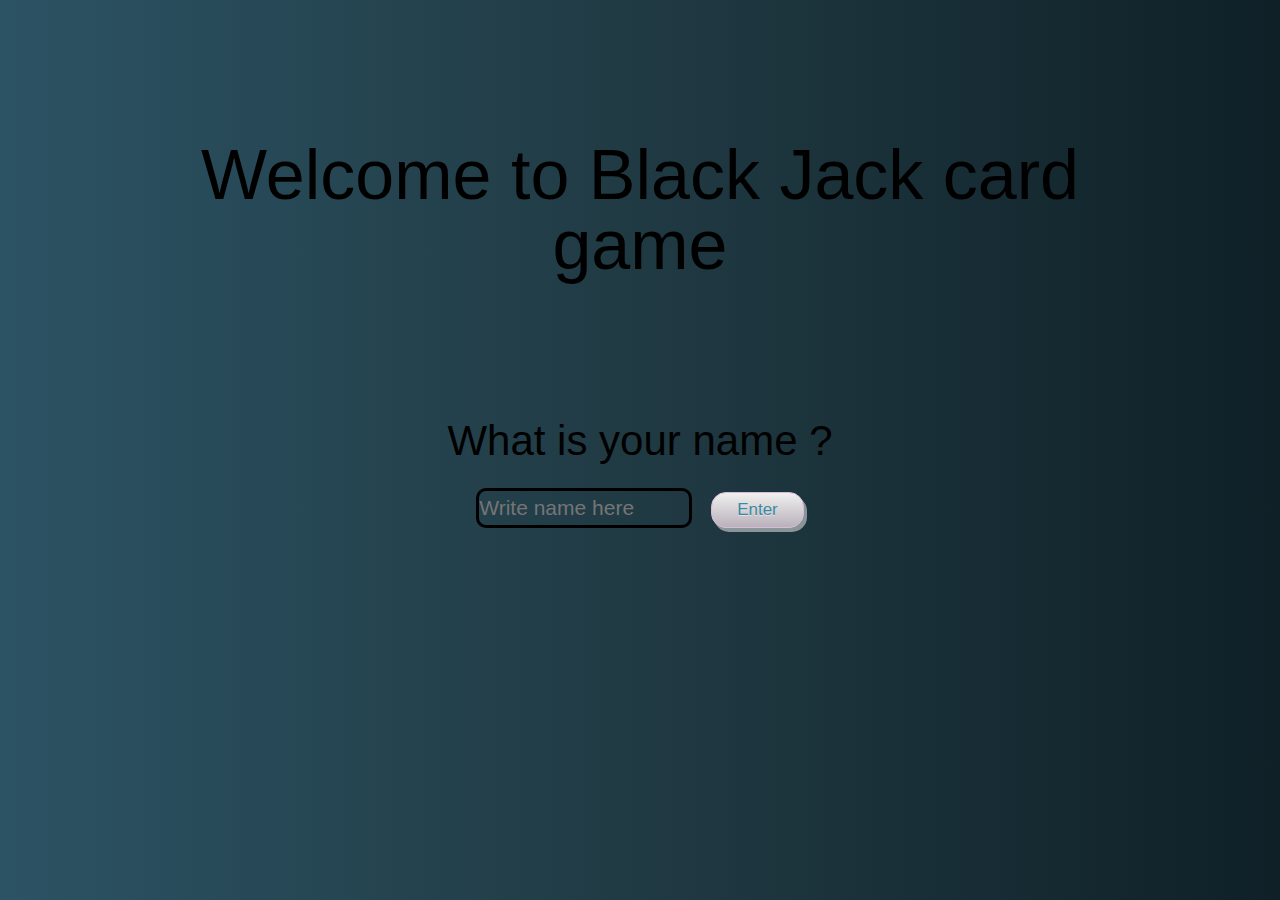
==== hmtl/startPage.html @ 5ba02986 "(feature) add new page (startPage.html)" ====
<!doctype html>
<html lang="en">
<head>
    <meta charset="UTF-8">
    <meta name="viewport"
          content="width=device-width, user-scalable=no, initial-scale=1.0, maximum-scale=1.0, minimum-scale=1.0">
    <meta http-equiv="X-UA-Compatible" content="ie=edge">
    <link rel="stylesheet" href="/css/reset.css">
    <link rel="stylesheet" href="/css/main.css">
    <link rel="shortcut icon" href="/img/ico/Icons-Land-Metro-Raster-Sport-Casino-Playing-Cards.ico" type="image/png">
    <title>Document</title>
</head>
<body>
<div class="container-login">
    <form action="#">
        <h2>Welcome to Black Jack card game</h2>
        <label class="label-name">What is your name ?</label>
        <input class="input" size="15" maxlength="10" name="name" type="text" placeholder="Write name here">
        <button class="buttons">Enter</button>
    </form>
</div>
</body>
</html>
---- css/main.css ----
body {
    font-family: Arial, Helvetica, sans-serif;
    text-align: center;
    background: #0F2027; /* fallback for old browsers */
    background: -webkit-linear-gradient(to right, #2C5364, #203A43, #0F2027); /* Chrome 10-25, Safari 5.1-6 */
    background: linear-gradient(to right, #2C5364, #203A43, #0F2027);
    /* W3C, IE 10+/ Edge, Firefox 16+,
       Chrome 26+, Opera 12+, Safari 7+ */
}

.container h2 {
    color: cadetblue;
    font-size: 2rem;
    margin: 1em 1.3em;
    color: #FFFFFF;
    color: #FFFFFF;
    background: initial;
}

#dealer-cards img,
#your-cards img {
    margin: 2em 3em;
    height: 175px;
    width: 125px;
    margin: 3px;
}
#hit,
#stay,
#reset {
    width: 100px;
    height: 50px;
    font-size: 20px;
}

#results {
    margin-top: 10px;
    color: red;
    font-weight: 900;
    font-size: 60px;
}

#results {
    text-shadow: 2px 2px 0 #bcbcbc, 4px 4px 0 #9c9c9c;
    color: red;
    display: flex;
    justify-content: center;
    align-items: center;
    font-size: 3.5em;
    margin-top: 5px;
}

.buttons {
    box-shadow: 3px 4px 0 0 #899599;
    background: linear-gradient(to bottom, #ededed 5%, #bab1ba 100%);
    background-color: #ededed;
    border-radius: 15px;
    border: 1px solid #d6bcd6;
    display: inline-block;
    cursor: pointer;
    color: #3a8a9e;
    font-family: Arial;
    font-size: 17px;
    padding: 7px 25px;
    text-decoration: none;
    margin-top: 30px;
    margin-left: 15px;
    text-shadow: 0 1px 0 #e1e2ed;
}

.buttons:hover {
    background: linear-gradient(to bottom, #bab1ba 5%, #ededed 100%);
    background-color: #bab1ba;
}

.buttons:active {
    position: relative;
    top: 1px;
}

.container-login h2{
    overflow: initial;
    font-size: 5rem;
    padding: 2em 2em;
    overflow: hidden;
    display: flex;
    justify-content: center;
}
.label-name {
    display: flex;
    font-size: 3em;
    justify-content: center;
    align-items: center;
}
.input {
    background: transparent;
    border: solid;
    border-radius: 10px;
    height: 40px;
    font-size: 1.5em;
}
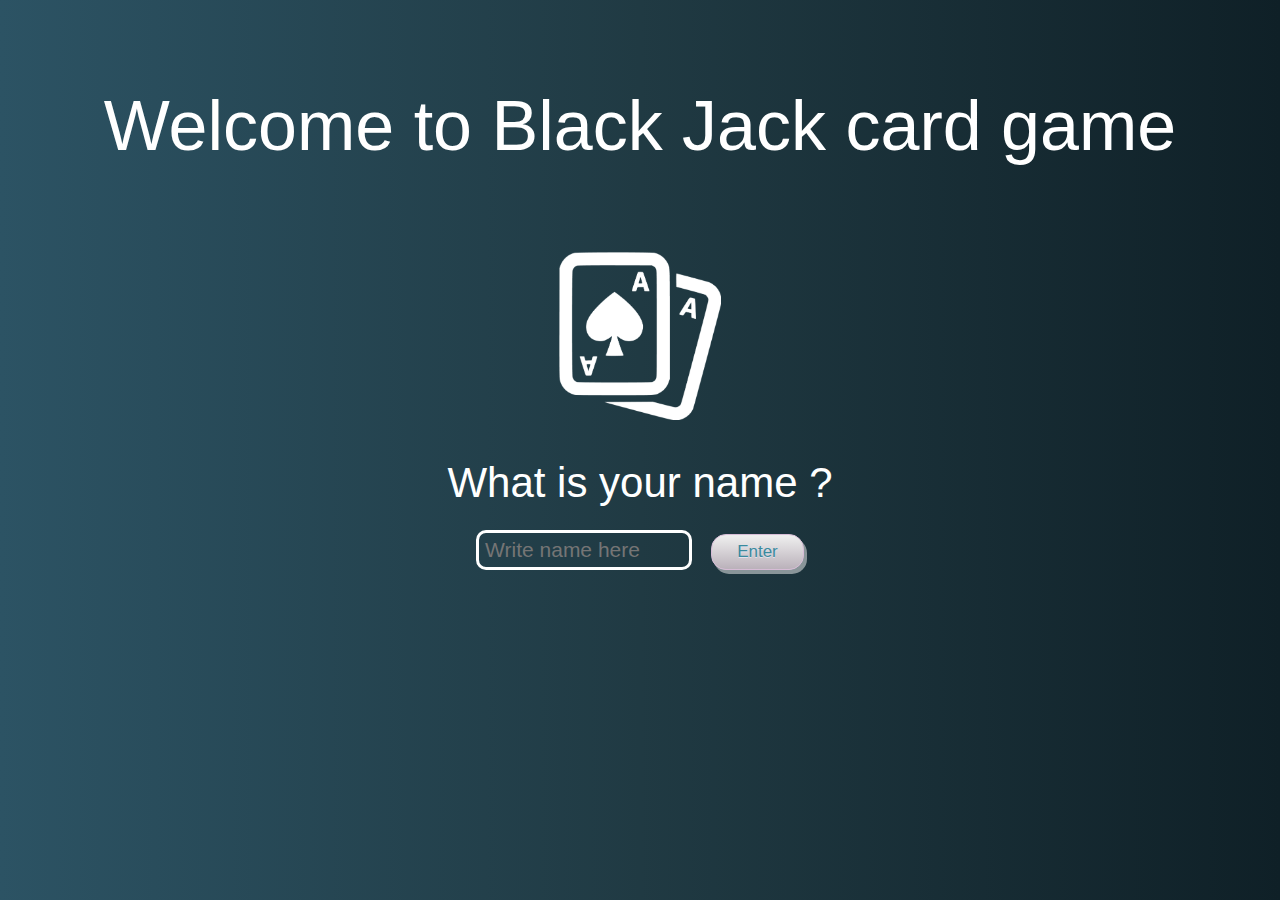
==== commit 2d422d42: "+" ====
--- a/hmtl/startPage.html
+++ b/hmtl/startPage.html
@@ -14,8 +14,9 @@
 <div class="container-login">
     <form action="#">
         <h2>Welcome to Black Jack card game</h2>
+        <img class="image-start-pg" src="/img/ico/png.png" alt="game-pic">
         <label class="label-name">What is your name ?</label>
-        <input class="input" size="15" maxlength="10" name="name" type="text" placeholder="Write name here">
+        <input class="input" size="15" maxlength="10" name="name" type="text" placeholder=" Write name here">
         <button class="buttons">Enter</button>
     </form>
 </div>
--- a/css/main.css
+++ b/css/main.css
@@ -24,6 +24,7 @@
     width: 125px;
     margin: 3px;
 }
+
 #hit,
 #stay,
 #reset {
@@ -58,7 +59,6 @@
     display: inline-block;
     cursor: pointer;
     color: #3a8a9e;
-    font-family: Arial;
     font-size: 17px;
     padding: 7px 25px;
     text-decoration: none;
@@ -76,27 +76,35 @@
     position: relative;
     top: 1px;
 }
-
-.container-login h2{
-    overflow: initial;
-    font-size: 5rem;
-    padding: 2em 2em;
+.container-login h2 {
+    color: #FFFFFF;
     overflow: hidden;
+    font-size: 5em;
     display: flex;
     justify-content: center;
+    align-items: center;
+    padding: 1.3em;
 }
+
 .label-name {
+    color: #FFFFFF;
+    margin-top: 1em;
     display: flex;
     font-size: 3em;
     justify-content: center;
     align-items: center;
 }
+
 .input {
+    color: #FFFFFF;
     background: transparent;
     border: solid;
     border-radius: 10px;
     height: 40px;
     font-size: 1.5em;
 }
+.image-start-pg {
+    height: 12em;
+}
 
 
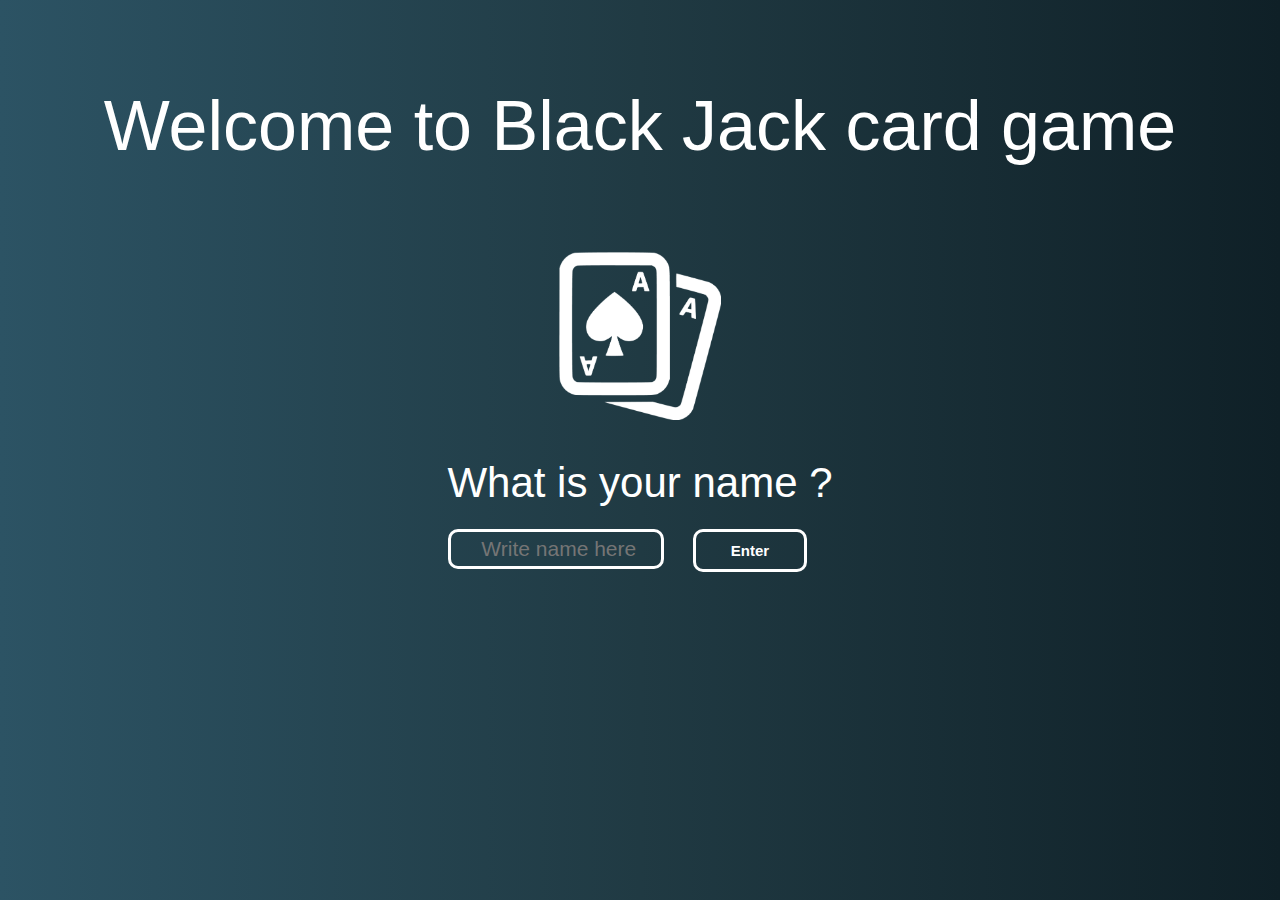
==== commit fcb6cc47: "(fix)btn styles" ====
--- a/hmtl/startPage.html
+++ b/hmtl/startPage.html
@@ -12,13 +12,14 @@
 </head>
 <body>
 <div class="container-login">
-    <form action="#">
         <h2>Welcome to Black Jack card game</h2>
         <img class="image-start-pg" src="/img/ico/png.png" alt="game-pic">
         <label class="label-name">What is your name ?</label>
         <input class="input" size="15" maxlength="10" name="name" type="text" placeholder=" Write name here">
-        <button class="buttons">Enter</button>
-    </form>
+    <a href="../index.html">
+        <button class="button-login">Enter</button>
+    </a>
+
 </div>
 </body>
 </html>--- a/css/main.css
+++ b/css/main.css
@@ -76,6 +76,7 @@
     position: relative;
     top: 1px;
 }
+
 .container-login h2 {
     color: #FFFFFF;
     overflow: hidden;
@@ -96,6 +97,8 @@
 }
 
 .input {
+    text-align: center;
+    margin-top: 1em;
     color: #FFFFFF;
     background: transparent;
     border: solid;
@@ -103,8 +106,46 @@
     height: 40px;
     font-size: 1.5em;
 }
+
 .image-start-pg {
     height: 12em;
 }
 
+.button-login{
+    outline: 0;
+    border:3px solid #FFFFFF;
+    background:none;
+    margin:25px;
+    padding: 10px 35px;
+    font-family: 'Montserrat', sans-serif;
+    font-size:15px;
+    cursor:pointer;
+    border-radius: 10px;
+    transition: all 0.3s ease;
+    color: white;
+    font-weight: bold;
+}
 
+.link-btn {
+    text-decoration: none;
+    color: #FFFFFF;
+}
+.link-btn:hover {
+}
+
+.button-login:hover {
+
+    background-color: white;
+    color: black;
+    opacity: 0.85;
+    font-size: 1.3em;
+    display: inline-block;
+}
+
+.button-login:active {
+    box-shadow: inset 0 3px 4px hsla(0, 0%, 0%, 0.2);
+}
+
+
+
+
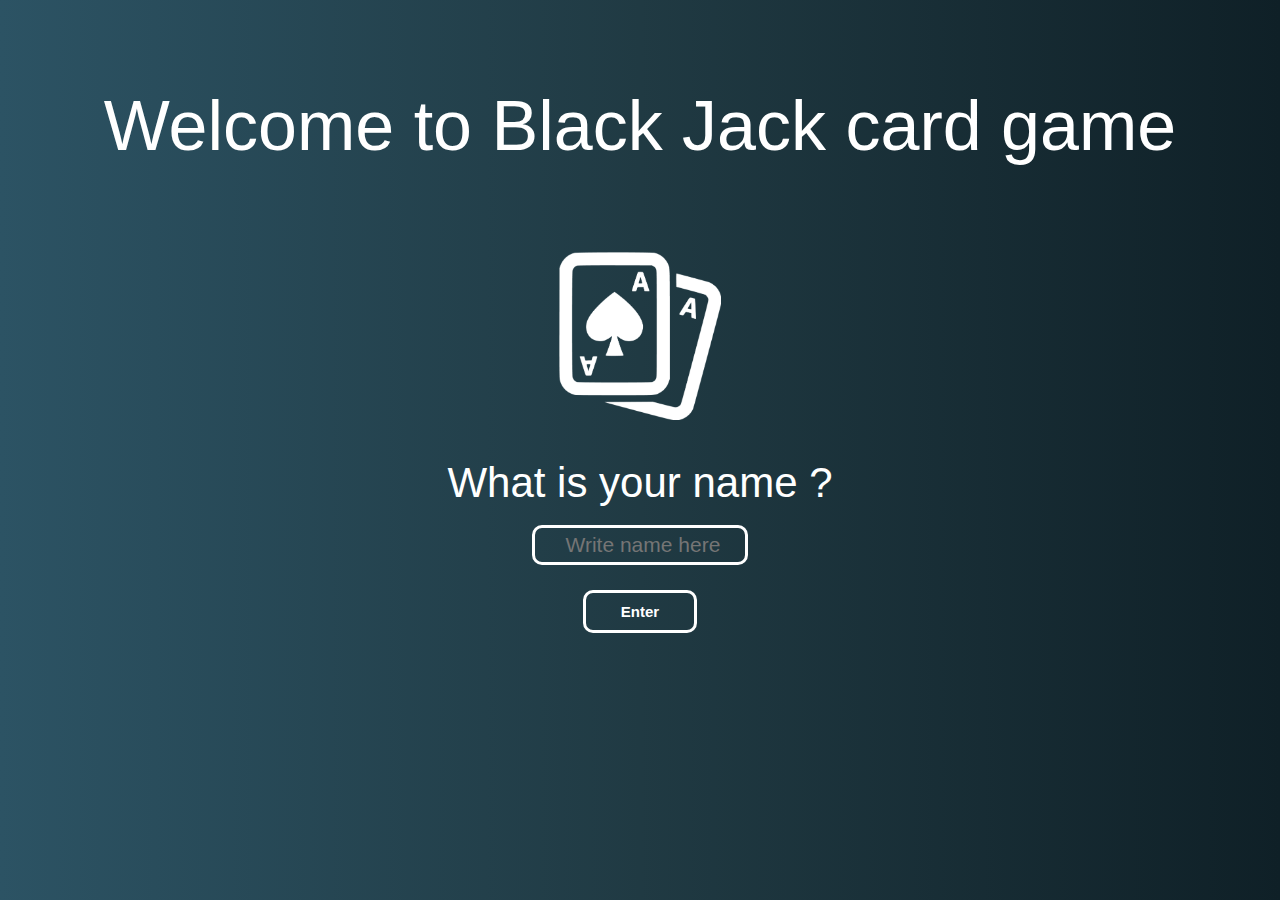
==== commit a2807d4f: "+" ====
--- a/hmtl/startPage.html
+++ b/hmtl/startPage.html
@@ -12,14 +12,16 @@
 </head>
 <body>
 <div class="container-login">
-        <h2>Welcome to Black Jack card game</h2>
-        <img class="image-start-pg" src="/img/ico/png.png" alt="game-pic">
-        <label class="label-name">What is your name ?</label>
-        <input class="input" size="15" maxlength="10" name="name" type="text" placeholder=" Write name here">
-    <a href="../index.html">
-        <button class="button-login">Enter</button>
-    </a>
-
+    <h2>Welcome to Black Jack card game</h2>
+    <img class="image-start-pg" src="/img/ico/png.png" alt="game-pic">
+    <label class="label-name">What is your name ?</label>
+    <input id="userNameValue" class="input" size="15" maxlength="10" name="name" type="text" placeholder=" Write name here">
+    <div>
+        <a href="../index.html">
+            <button class="button-login">Enter</button>
+        </a>
+    </div>
 </div>
+<script src="../main.js"></script>
 </body>
 </html>--- a/css/main.css
+++ b/css/main.css
@@ -134,7 +134,6 @@
 }
 
 .button-login:hover {
-
     background-color: white;
     color: black;
     opacity: 0.85;
